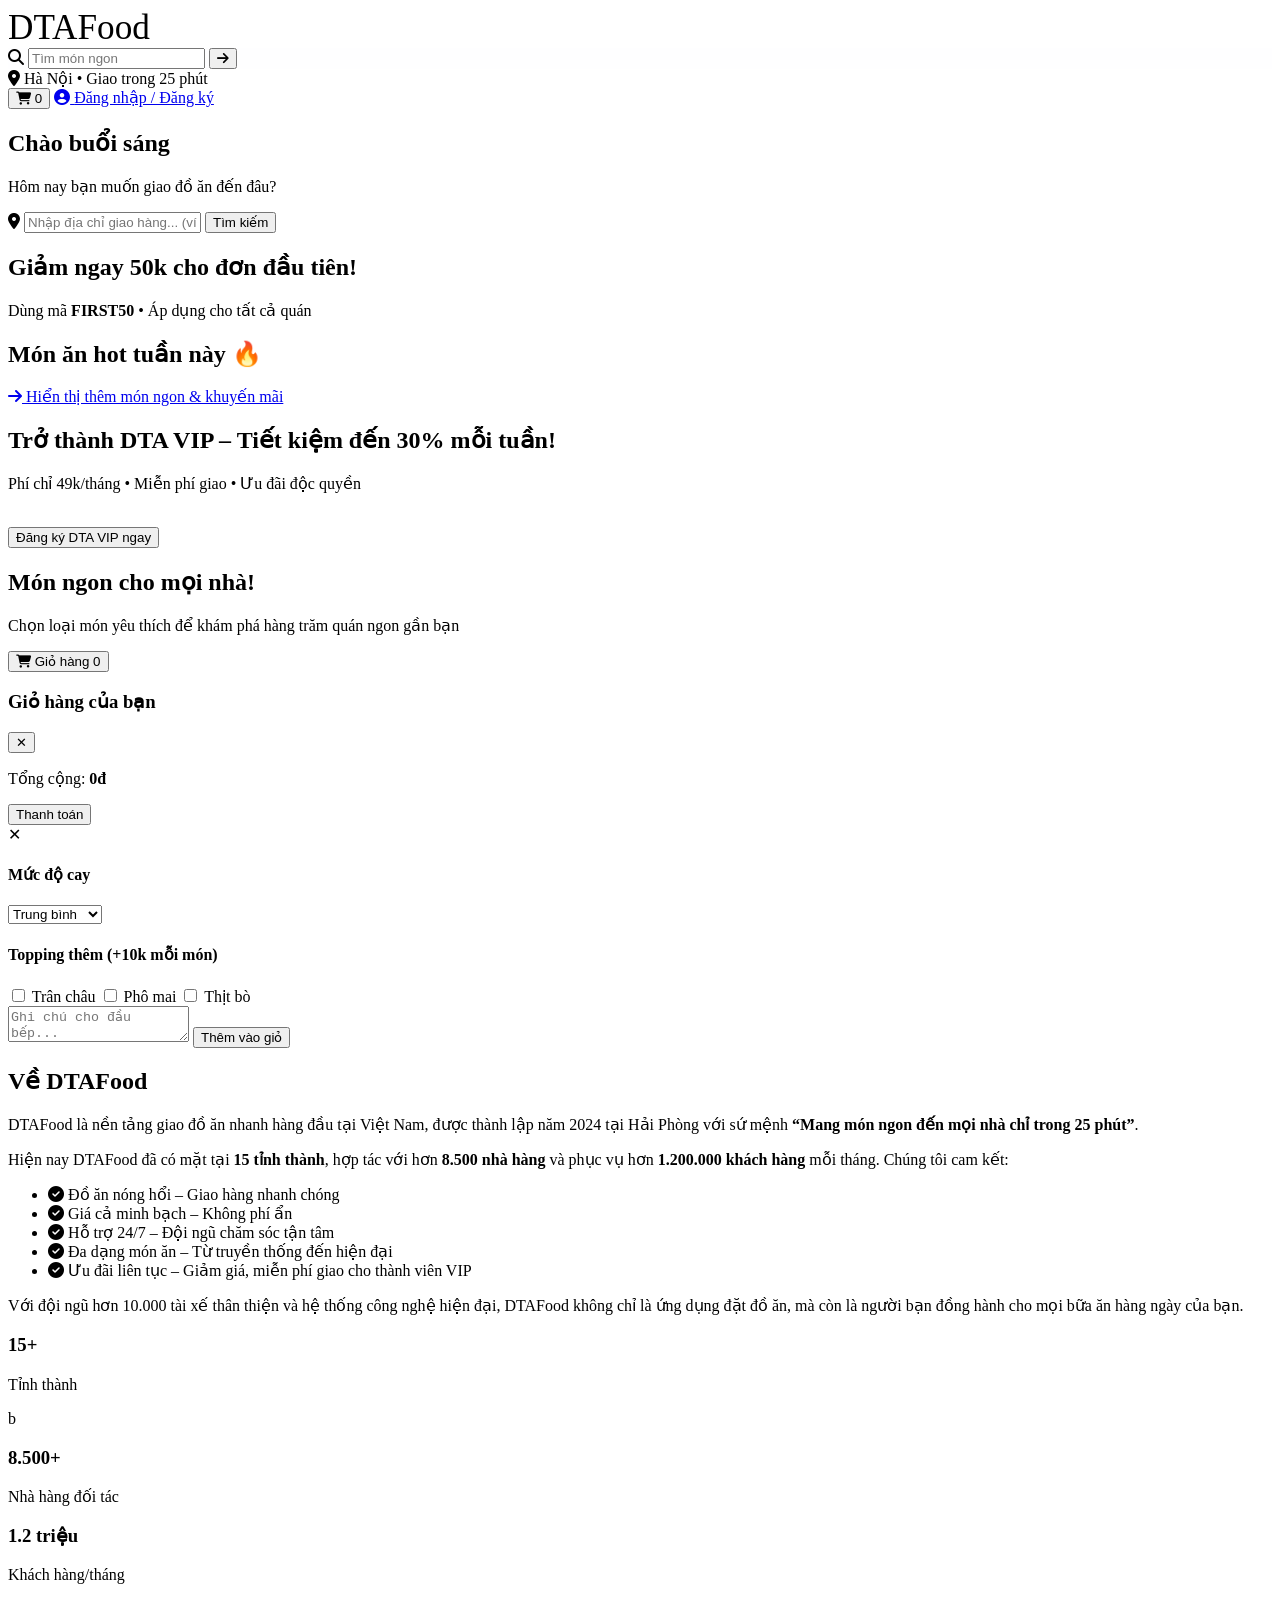
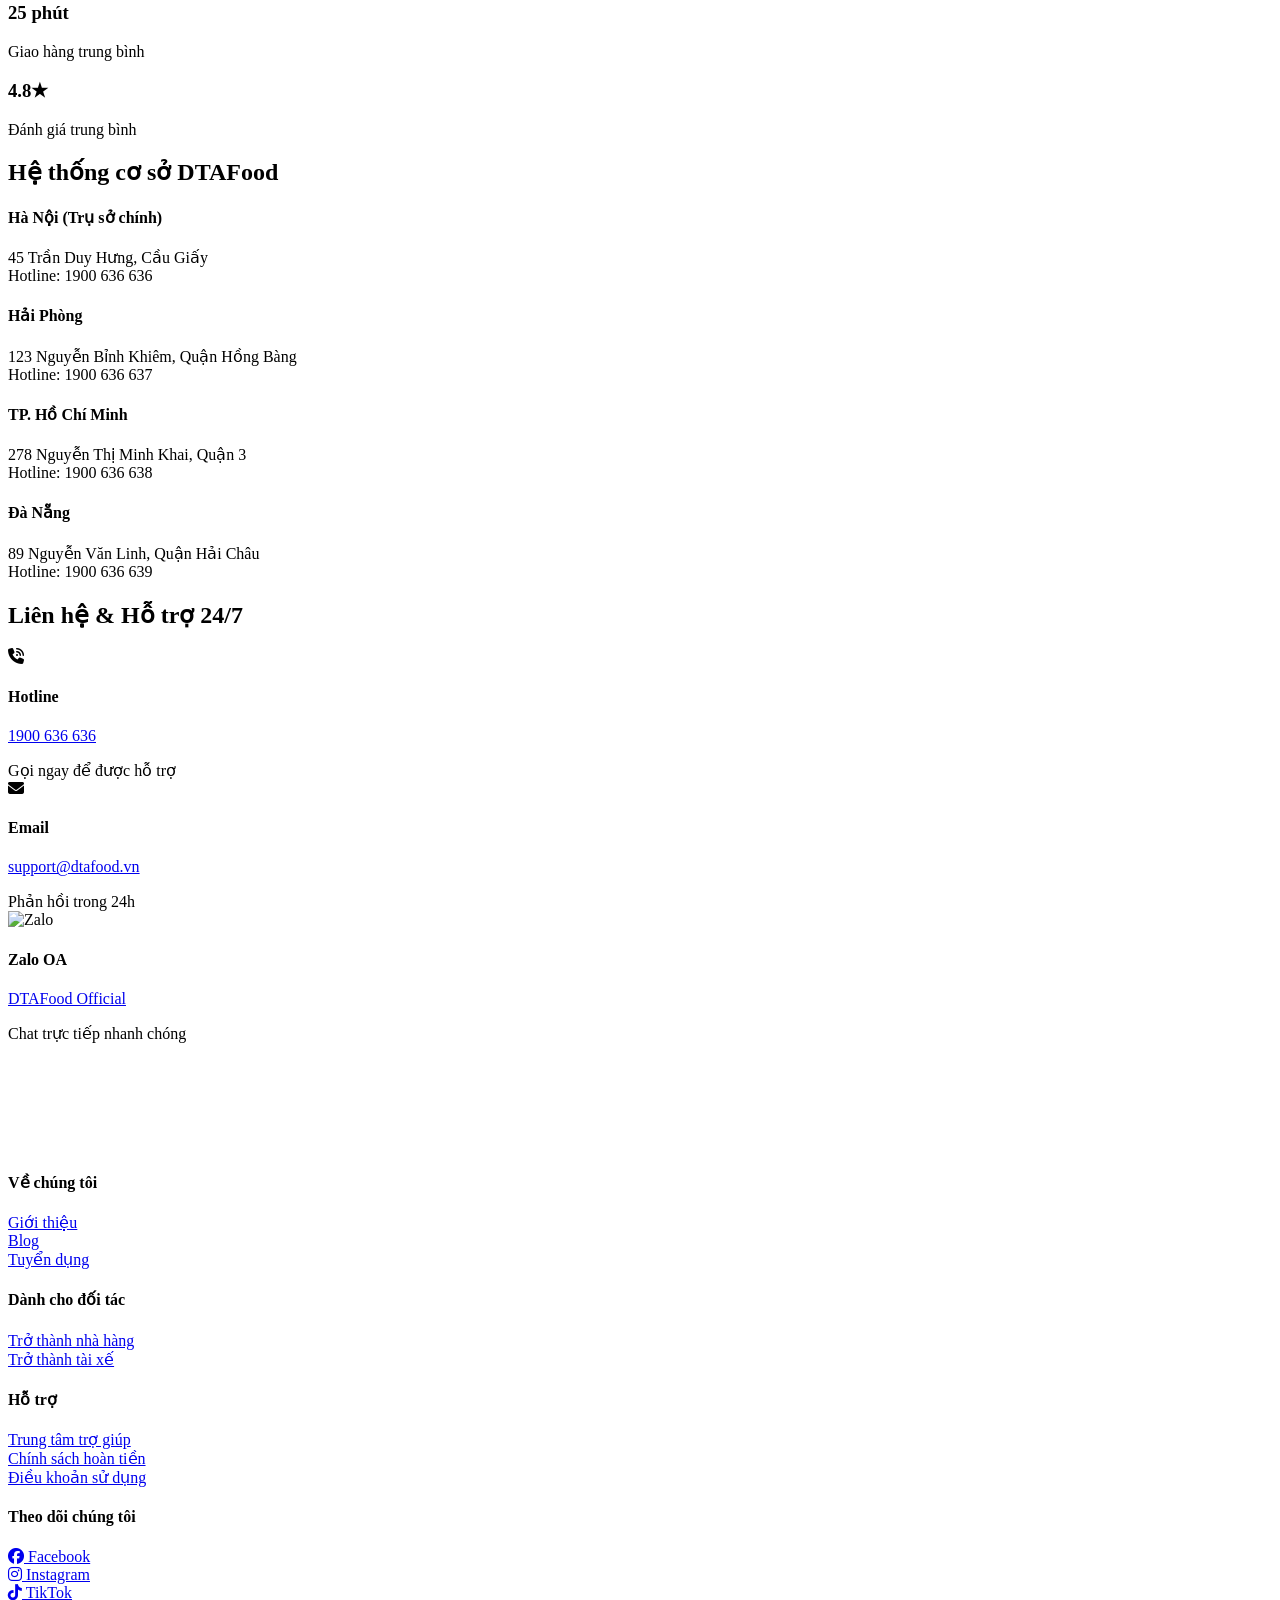
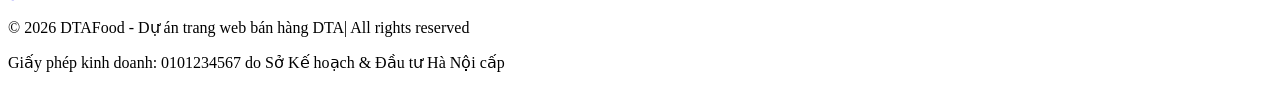
==== Dự Án Lớn/html/customer-order.html @ ff975475 "Add files via upload" ====
<!DOCTYPE html>
<html lang="vi">
<head>
    <meta charset="UTF-8">
    <meta name="viewport" content="width=device-width, initial-scale=1.0">
    <title>DTAFood - Đặt món ngon ngay!</title>
    <link rel="stylesheet" href="/css/style.css">
    <link rel="stylesheet" href="https://cdnjs.cloudflare.com/ajax/libs/font-awesome/6.6.0/css/all.min.css">
</head>
<body>
    <nav class="navbar">
    <div class="nav-container">
        <!-- Logo bên trái -->
        <div class="logo">
            <span class="logo-text" style="font-size: 220%;">DTAFood</span>
        </div>

        <!-- Thanh tìm kiếm ở giữa -->
        <div class="search-bar" style="background-color: rgb(254, 254, 255);">
    <div class="search-wrapper">
        <i class="fas fa-search search-icon"></i>
        <input type="text" id="searchInput" placeholder="Tìm món ngon" autocomplete="off">
        <button type="submit" class="search-submit-btn">
            <i class="fas fa-arrow-right"></i>
        </button>
    </div>
</div>

        <!-- Phần bên phải: location + cart + auth (giữ cố định góc phải) -->
        <div class="nav-right">
            <div class="location">
                <i class="fas fa-map-marker-alt"></i>
                <span>Hà Nội • Giao trong 25 phút</span>
            </div>
            <button id="cartBtn" class="cart-icon">
                <i class="fas fa-shopping-cart"></i>
                <span id="cartCount" class="cart-count">0</span>
            </button>
            <a href="auth.html" class="auth-link">
                <i class="fas fa-user-circle"></i>
                <span class="auth-text">Đăng nhập / Đăng ký</span>
            </a>
        </div>
    </div>
</nav>
    <!-- HERO BANNER giống GrabFood - thêm ngay sau navbar -->
<section class="hero-banner">
    <div class="hero-overlay">
        <div class="hero-content">
            <h1>Chào buổi sáng</h1>
            <p>Hôm nay bạn muốn giao đồ ăn đến đâu?</p>
            <div class="location-input">
                <i class="fas fa-map-marker-alt location-icon"></i>
                <input type="text" placeholder="Nhập địa chỉ giao hàng... (ví dụ: 123 Lê Lợi, Hải Phòng)">
                <button class="search-btn">Tìm kiếm</button>
            </div>
        </div>
    </div>
</section>

    <!-- BANNER VOUCHER & HOT DEALS -->
    <section class="promo-banner">
        <div class="promo-slide active">
            <h2>Giảm ngay 50k cho đơn đầu tiên!</h2>
            <p>Dùng mã <strong>FIRST50</strong> • Áp dụng cho tất cả quán</p>
        </div>
    </section>

    <!-- CATEGORIES -->
    <section class="categories">
        <div class="container">
            <div class="category-list" id="categoryList">
                <!-- JS sẽ render -->
            </div>
        </div>
    </section>

    <!-- TRENDING / BẢNG XẾP HẠNG MÓN HOT -->
    <section class="trending-section">
        <div class="container">
            <h2 class="section-title">Món ăn hot tuần này 🔥</h2>
            <div class="dish-grid" id="trendingGrid">
                <!-- JS render -->
            </div>
        </div>
    </section>

    <!-- ALL DISHES + FILTER -->
    <section class="dishes-section">
        <div class="container">
            <div class="dish-grid" id="dishGrid">
                <!-- JS render tất cả món -->
            </div>
        </div>
    </section>
    <div class="see-more-container">
    <a href="/html/more-dishes.html" class="see-more-btn"><i class="fas fa-arrow-right"></i> Hiển thị thêm món ngon & khuyến mãi</a>
</div>

    <!-- DTA VIP BANNER -->
    <section class="vip-banner">
        <div class="container">
            <h2>Trở thành <span class="highlight">DTA VIP</span> – Tiết kiệm đến 30% mỗi tuần!</h2>
            <p>Phí chỉ 49k/tháng • Miễn phí giao • Ưu đãi độc quyền</p><br>
            <button class="btn-primary">Đăng ký DTA VIP ngay</button>
        </div>
    </section>
    <!-- PHẦN MỚI: MÓN NGON CHO MỌI NHÀ (giống GrabFood "There's something for everyone!") -->
<section class="cuisine-section">
    <div class="container">
        <h2 class="section-title">Món ngon cho mọi nhà!</h2>
        <p class="section-subtitle">Chọn loại món yêu thích để khám phá hàng trăm quán ngon gần bạn</p>
        
        <div class="cuisine-grid" id="cuisineGrid">
            <!-- JS sẽ render các loại món -->
        </div>
    </div>
</section>

    <!-- FLOATING CART (góc phải dưới) -->
    <div id="floatingCart" class="floating-cart">
        <button id="openCartBtn">
            <i class="fas fa-shopping-cart"></i>
            Giỏ hàng <span id="floatingCount">0</span>
        </button>
    </div>

    <!-- CART SIDEBAR -->
    <div id="cartSidebar" class="cart-sidebar">
        <div class="cart-header">
            <h3>Giỏ hàng của bạn</h3>
            <button id="closeCart">✕</button>
        </div>
        <div id="cartItems" class="cart-items"></div>
        <div class="cart-total">
            <p>Tổng cộng: <strong id="cartTotal">0đ</strong></p>
            <button class="btn-primary full-width">Thanh toán</button>
        </div>
    </div>

    <!-- CUSTOMIZATION MODAL -->
    <div id="customModal" class="modal">
        <div class="modal-content">
            <span class="close-modal">✕</span>
            <h3 id="modalDishName"></h3>
            <div class="custom-options">
                <h4>Mức độ cay</h4>
                <select id="spicyLevel">
                    <option value="0">Không cay</option>
                    <option value="1">Ít cay</option>
                    <option value="2" selected>Trung bình</option>
                    <option value="3">Siêu cay 🔥</option>
                </select>
                <h4>Topping thêm (+10k mỗi món)</h4>
                <label><input type="checkbox" value="Trân châu"> Trân châu</label>
                <label><input type="checkbox" value="Phô mai"> Phô mai</label>
                <label><input type="checkbox" value="Thịt bò"> Thịt bò</label>
            </div>
            <textarea id="specialNote" placeholder="Ghi chú cho đầu bếp..."></textarea>
            <button id="addToCartFromModal" class="btn-primary full-width">Thêm vào giỏ</button>
        </div>
    </div>
    <!-- VỀ DTAFOOD - phiên bản bổ sung nội dung -->
<section class="about-brand">
    <div class="container">
        <h2 class="section-title">Về DTAFood</h2>
        <div class="about-grid">
            <div class="about-text">
                <p>DTAFood là nền tảng giao đồ ăn nhanh hàng đầu tại Việt Nam, được thành lập năm 2024 tại Hải Phòng với sứ mệnh <strong>“Mang món ngon đến mọi nhà chỉ trong 25 phút”</strong>.</p>
                
                <p>Hiện nay DTAFood đã có mặt tại <strong>15 tỉnh thành</strong>, hợp tác với hơn <strong>8.500 nhà hàng</strong> và phục vụ hơn <strong>1.200.000 khách hàng</strong> mỗi tháng. Chúng tôi cam kết:</p>
                
                <ul class="about-features">
                    <li><i class="fas fa-check-circle"></i> Đồ ăn nóng hổi – Giao hàng nhanh chóng</li>
                    <li><i class="fas fa-check-circle"></i> Giá cả minh bạch – Không phí ẩn</li>
                    <li><i class="fas fa-check-circle"></i> Hỗ trợ 24/7 – Đội ngũ chăm sóc tận tâm</li>
                    <li><i class="fas fa-check-circle"></i> Đa dạng món ăn – Từ truyền thống đến hiện đại</li>
                    <li><i class="fas fa-check-circle"></i> Ưu đãi liên tục – Giảm giá, miễn phí giao cho thành viên VIP</li>
                </ul>

                <p>Với đội ngũ hơn 10.000 tài xế thân thiện và hệ thống công nghệ hiện đại, DTAFood không chỉ là ứng dụng đặt đồ ăn, mà còn là người bạn đồng hành cho mọi bữa ăn hàng ngày của bạn.</p>
            </div>

            <div class="stats">
                <div class="stat-item">
                    <h3>15+</h3>
                    <p>Tỉnh thành</p>b
                </div>
                <div class="stat-item">
                    <h3>8.500+</h3>
                    <p>Nhà hàng đối tác</p>
                </div>
                <div class="stat-item">
                    <h3>1.2 triệu</h3>
                    <p>Khách hàng/tháng</p>
                </div>
                <div class="stat-item">
                    <h3>25 phút</h3>
                    <p>Giao hàng trung bình</p>
                </div>
                <div class="stat-item">
                    <h3>4.8★</h3>
                    <p>Đánh giá trung bình</p>
                </div>
            </div>
        </div>
    </div>
</section>

    <!-- HỆ THỐNG CƠ SỞ -->
    <section class="locations-section">
        <div class="container">
            <h2 class="section-title">Hệ thống cơ sở DTAFood</h2>
            <div class="locations-grid">
                <div class="location-card">
                    <h4>Hà Nội (Trụ sở chính)</h4>
                    <p>45 Trần Duy Hưng, Cầu Giấy<br>Hotline: 1900 636 636</p>
                </div>
                <div class="location-card">
                    <h4>Hải Phòng</h4>
                    <p>123 Nguyễn Bỉnh Khiêm, Quận Hồng Bàng<br>Hotline: 1900 636 637</p>
                </div>
                <div class="location-card">
                    <h4>TP. Hồ Chí Minh</h4>
                    <p>278 Nguyễn Thị Minh Khai, Quận 3<br>Hotline: 1900 636 638</p>
                </div>
                <div class="location-card">
                    <h4>Đà Nẵng</h4>
                    <p>89 Nguyễn Văn Linh, Quận Hải Châu<br>Hotline: 1900 636 639</p>
                </div>
            </div>
        </div>
    </section>

    <!-- FOOTER ĐẦY ĐỦ -->
    <footer class="main-footer">
        <div class="container">
        <h2 class="section-title">Liên hệ & Hỗ trợ 24/7</h2>
        
        <div class="contact-grid">
            <!-- Hotline -->
            <div class="contact-item">
                <div class="contact-icon">
                    <i class="fas fa-phone-volume"></i>
                </div>
                <h4>Hotline</h4>
                <p class="contact-value">
                    <a href="tel:1900636636">1900 636 636</a>
                </p>
                <span class="contact-label">Gọi ngay để được hỗ trợ</span>
            </div>

            <!-- Email -->
            <div class="contact-item">
                <div class="contact-icon">
                    <i class="fas fa-envelope"></i>
                </div>
                <h4>Email</h4>
                <p class="contact-value">
                    <a href="mailto:support@dtafood.vn">support@dtafood.vn</a>
                </p>
                <span class="contact-label">Phản hồi trong 24h</span>
            </div>

            <!-- Zalo OA -->
            <div class="contact-item">
                <div class="contact-icon zalo-icon">
                    <!-- Dùng hình ảnh thay vì font icon vì FA không có Zalo -->
                    <img src="https://img.icons8.com/color/96/zalo.png" alt="Zalo" width="48" height="48">
                </div>
                <h4>Zalo OA</h4>
                <p class="contact-value">
                    <a href="https://zalo.me/..." target="_blank">DTAFood Official</a>
                </p>
                <span class="contact-label">Chat trực tiếp nhanh chóng</span>
            </div>
        </div>
    </div>
        <div class="container">
            <div class="footer-grid" style="padding-top: 30px;">
                <div style="color: rgb(255, 255, 255);">
                    <h3>DTAFood</h3>
                    <p>Nền tảng giao đồ ăn nhanh nhất Việt Nam</p>
                </div>
                <div>
                    <h4>Về chúng tôi</h4>
                    <a href="#">Giới thiệu</a><br>
                    <a href="#">Blog</a><br>
                    <a href="#">Tuyển dụng</a>
                </div>
                <div>
                    <h4>Dành cho đối tác</h4>
                    <a href="#">Trở thành nhà hàng</a><br>
                    <a href="#">Trở thành tài xế</a>
                </div>
                <div>
                    <h4>Hỗ trợ</h4>
                    <a href="#">Trung tâm trợ giúp</a><br>
                    <a href="#">Chính sách hoàn tiền</a><br>
                    <a href="#">Điều khoản sử dụng</a>
                </div>
                <div>
                    <h4>Theo dõi chúng tôi</h4>
                    <a href="#"><i class="fab fa-facebook"></i> Facebook</a><br>
                    <a href="#"><i class="fab fa-instagram"></i> Instagram</a><br>
                    <a href="#"><i class="fab fa-tiktok"></i> TikTok</a>
                </div>
            </div>
            <div class="footer-bottom">
                <p>© 2026 DTAFood - Dự án trang web bán hàng DTA| All rights reserved</p>
                <p>Giấy phép kinh doanh: 0101234567 do Sở Kế hoạch & Đầu tư Hà Nội cấp</p>
            </div>
        </div>
    </footer>

    <script src="/js/order-script.js"></script>
</body>
</html>
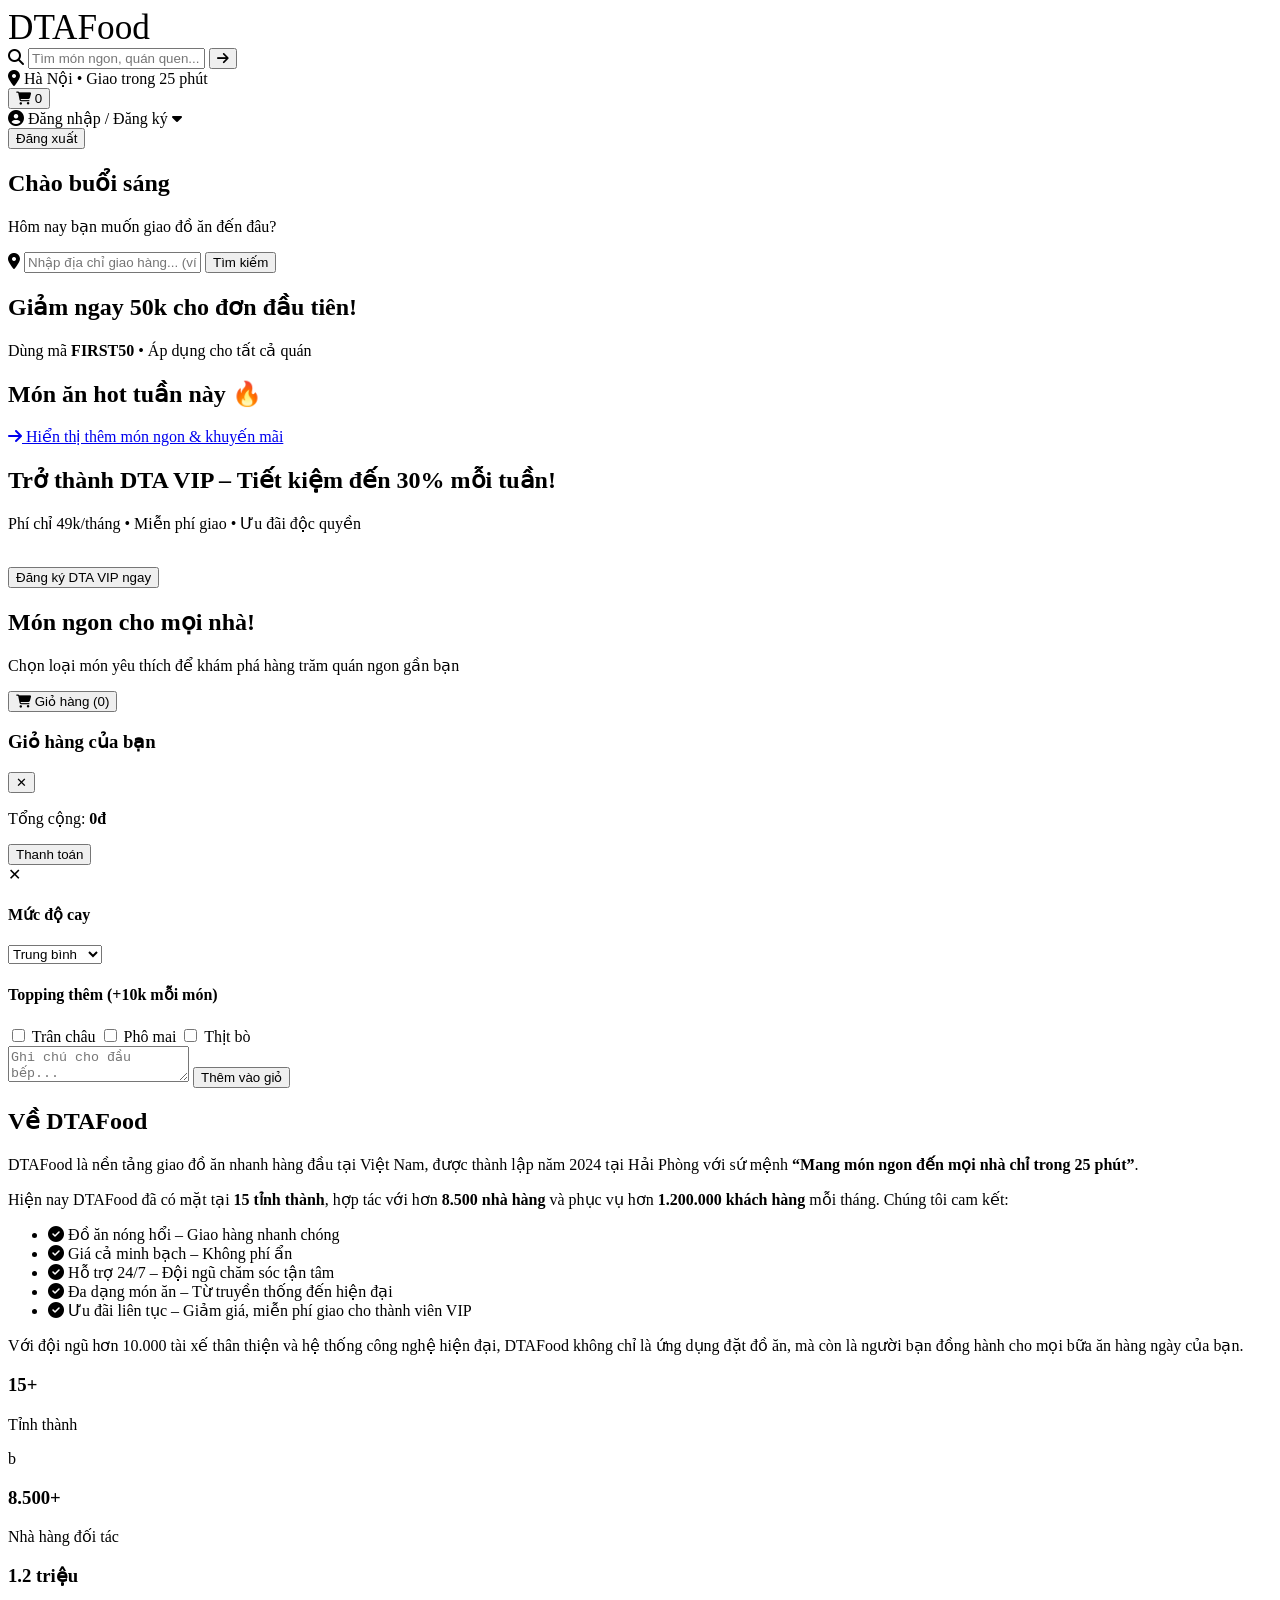
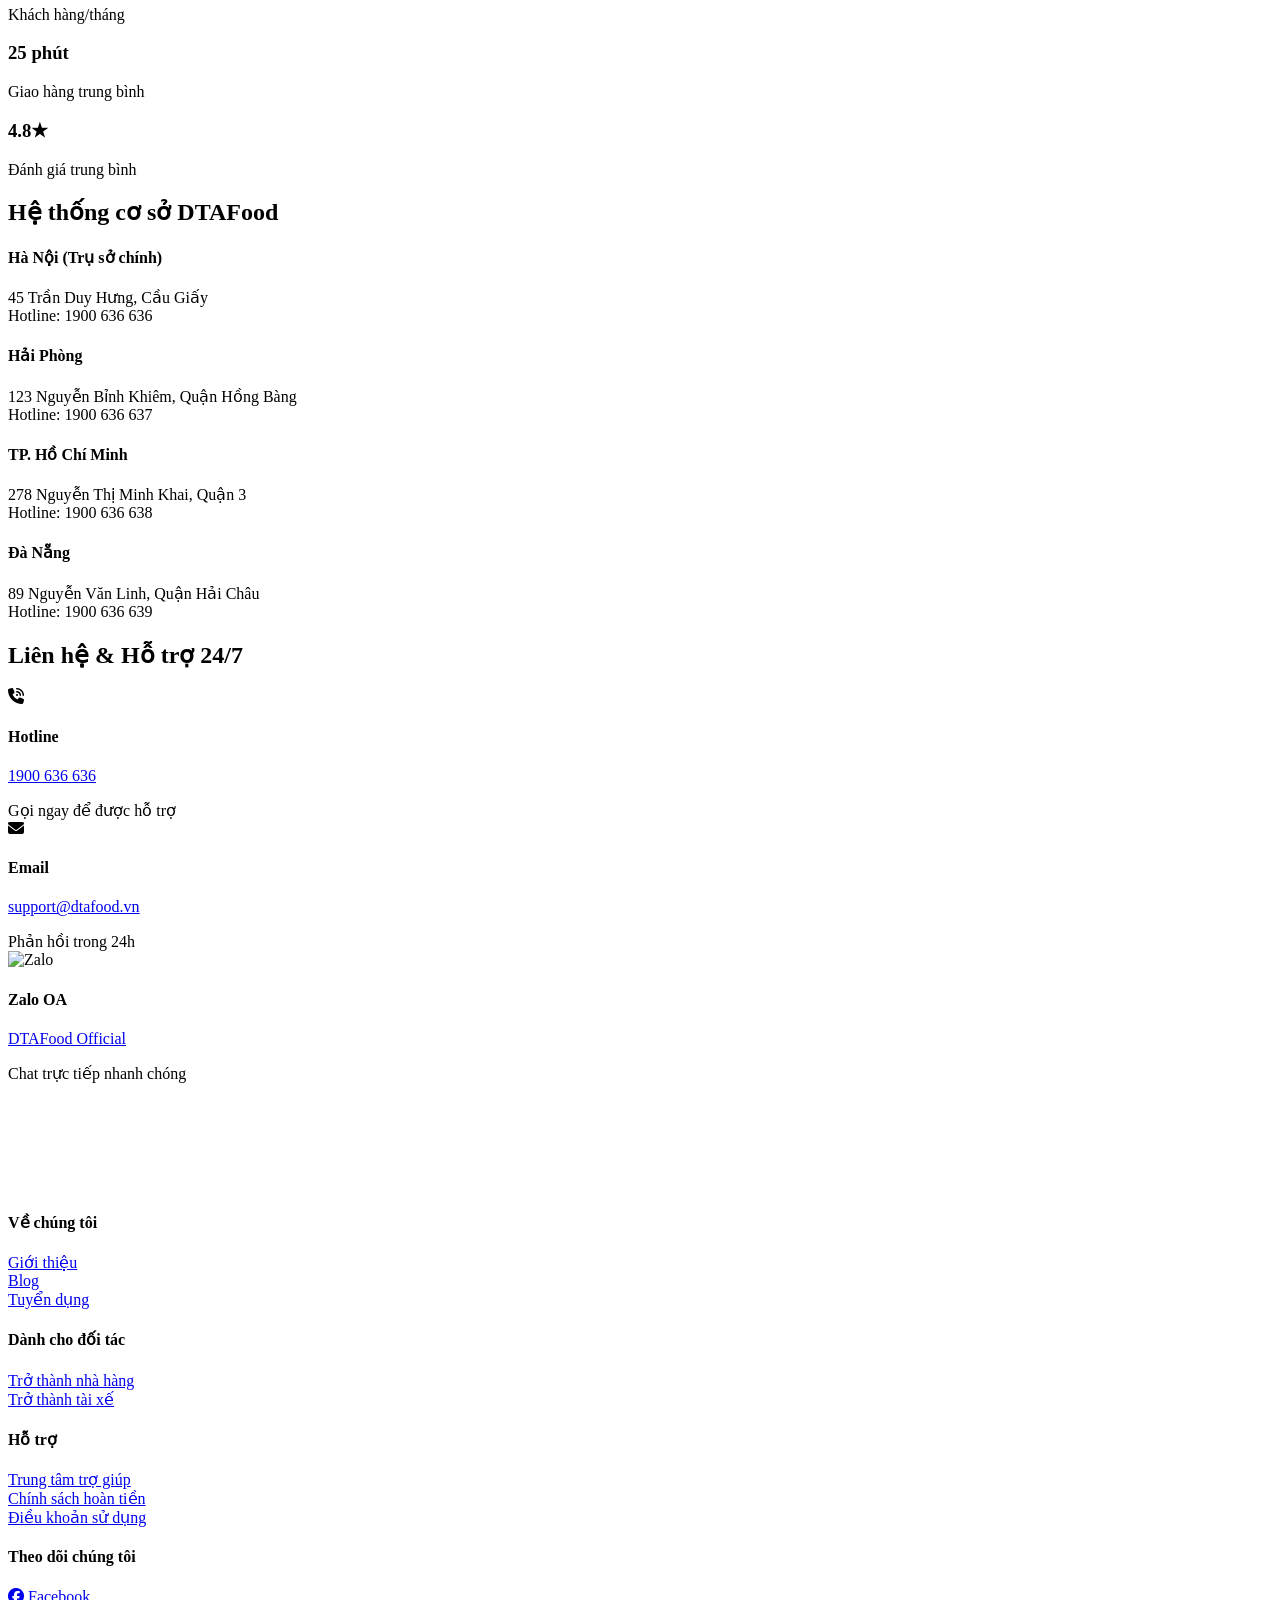
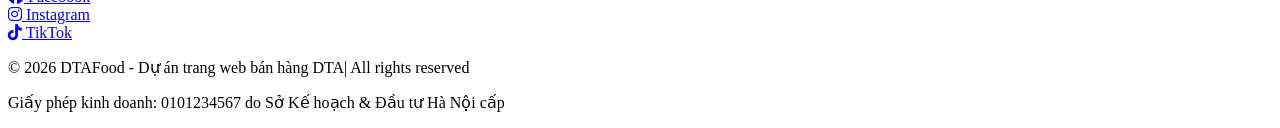
==== commit 9f8fd872: "Add files via upload" ====
--- a/Dự Án Lớn/html/customer-order.html
+++ b/Dự Án Lớn/html/customer-order.html
@@ -8,7 +8,7 @@
     <link rel="stylesheet" href="https://cdnjs.cloudflare.com/ajax/libs/font-awesome/6.6.0/css/all.min.css">
 </head>
 <body>
-    <nav class="navbar">
+<nav class="navbar">
     <div class="nav-container">
         <!-- Logo bên trái -->
         <div class="logo">
@@ -16,33 +16,43 @@
         </div>
 
         <!-- Thanh tìm kiếm ở giữa -->
-        <div class="search-bar" style="background-color: rgb(254, 254, 255);">
-    <div class="search-wrapper">
-        <i class="fas fa-search search-icon"></i>
-        <input type="text" id="searchInput" placeholder="Tìm món ngon" autocomplete="off">
-        <button type="submit" class="search-submit-btn">
-            <i class="fas fa-arrow-right"></i>
-        </button>
-    </div>
-</div>
-
-        <!-- Phần bên phải: location + cart + auth (giữ cố định góc phải) -->
+        <div class="search-bar">
+            <div class="search-wrapper">
+                <i class="fas fa-search search-icon" id="searchIcon"></i>
+                <input type="text" id="searchInput" placeholder="Tìm món ngon, quán quen..." autocomplete="off">
+                <button type="submit" class="search-submit-btn">
+                    <i class="fas fa-arrow-right"></i>
+                </button>
+            </div>
+            <!-- Kết quả tìm kiếm -->
+            <div id="searchResults" class="search-results"></div>
+        </div>
+
+        <!-- Phần bên phải: location + cart + auth -->
         <div class="nav-right">
             <div class="location">
                 <i class="fas fa-map-marker-alt"></i>
                 <span>Hà Nội • Giao trong 25 phút</span>
             </div>
-            <button id="cartBtn" class="cart-icon">
+            <button id="openCartBtn"  id="cartBtn" class="cart-icon">
                 <i class="fas fa-shopping-cart"></i>
                 <span id="cartCount" class="cart-count">0</span>
             </button>
-            <a href="auth.html" class="auth-link">
-                <i class="fas fa-user-circle"></i>
-                <span class="auth-text">Đăng nhập / Đăng ký</span>
-            </a>
+            <div class="user-menu">
+                <div class="auth-link" id="authLink">
+                    <i class="fas fa-user-circle"></i>
+                    <span class="auth-text" id="authText">Đăng nhập / Đăng ký</span>
+                    <i class="fas fa-caret-down"></i>
+                </div>
+                <div class="user-dropdown" id="userDropdown">
+                    <button id="logoutBtn">Đăng xuất</button>
+                </div>
+            </div>
         </div>
     </div>
 </nav>
+
+
     <!-- HERO BANNER giống GrabFood - thêm ngay sau navbar -->
 <section class="hero-banner">
     <div class="hero-overlay">
@@ -118,25 +128,29 @@
 </section>
 
     <!-- FLOATING CART (góc phải dưới) -->
-    <div id="floatingCart" class="floating-cart">
-        <button id="openCartBtn">
+    <div   id="floatingCart" class="floating-cart">
+        <button id="floatingCartBtn" id="cartBtn" class="cart-icon">
             <i class="fas fa-shopping-cart"></i>
-            Giỏ hàng <span id="floatingCount">0</span>
+            Giỏ hàng (<span id="cartCount">0</span>)
         </button>
     </div>
-
+    
     <!-- CART SIDEBAR -->
     <div id="cartSidebar" class="cart-sidebar">
-        <div class="cart-header">
-            <h3>Giỏ hàng của bạn</h3>
-            <button id="closeCart">✕</button>
-        </div>
-        <div id="cartItems" class="cart-items"></div>
-        <div class="cart-total">
-            <p>Tổng cộng: <strong id="cartTotal">0đ</strong></p>
-            <button class="btn-primary full-width">Thanh toán</button>
-        </div>
-    </div>
+
+    <div class="cart-header">
+        <h3>Giỏ hàng của bạn</h3>
+        <button id="closeCart">✕</button>
+    </div>
+
+    <div id="cartItems" class="cart-items"></div>
+
+    <div class="cart-total">
+        <p>Tổng cộng: <strong id="cartTotal">0đ</strong></p>
+        <button class="btn-primary full-width">Thanh toán</button>
+    </div>
+
+</div>
 
     <!-- CUSTOMIZATION MODAL -->
     <div id="customModal" class="modal">
@@ -314,5 +328,33 @@
     </footer>
 
     <script src="/js/order-script.js"></script>
+    <!-- Script ẩn icon kính lúp khi nhập text -->
+<script>
+    const searchInput = document.getElementById('searchInput');
+    const searchWrapper = document.querySelector('.search-wrapper');
+
+    if (searchInput && searchWrapper) {
+        searchInput.addEventListener('input', function() {
+            if (this.value.trim().length > 0) {
+                searchWrapper.classList.add('has-text');
+            } else {
+                searchWrapper.classList.remove('has-text');
+            }
+        });
+
+        // Khi focus hoặc blur cũng kiểm tra
+        searchInput.addEventListener('focus', function() {
+            if (this.value.trim().length > 0) {
+                searchWrapper.classList.add('has-text');
+            }
+        });
+
+        searchInput.addEventListener('blur', function() {
+            if (this.value.trim().length === 0) {
+                searchWrapper.classList.remove('has-text');
+            }
+        });
+    }
+</script>
 </body>
 </html>
